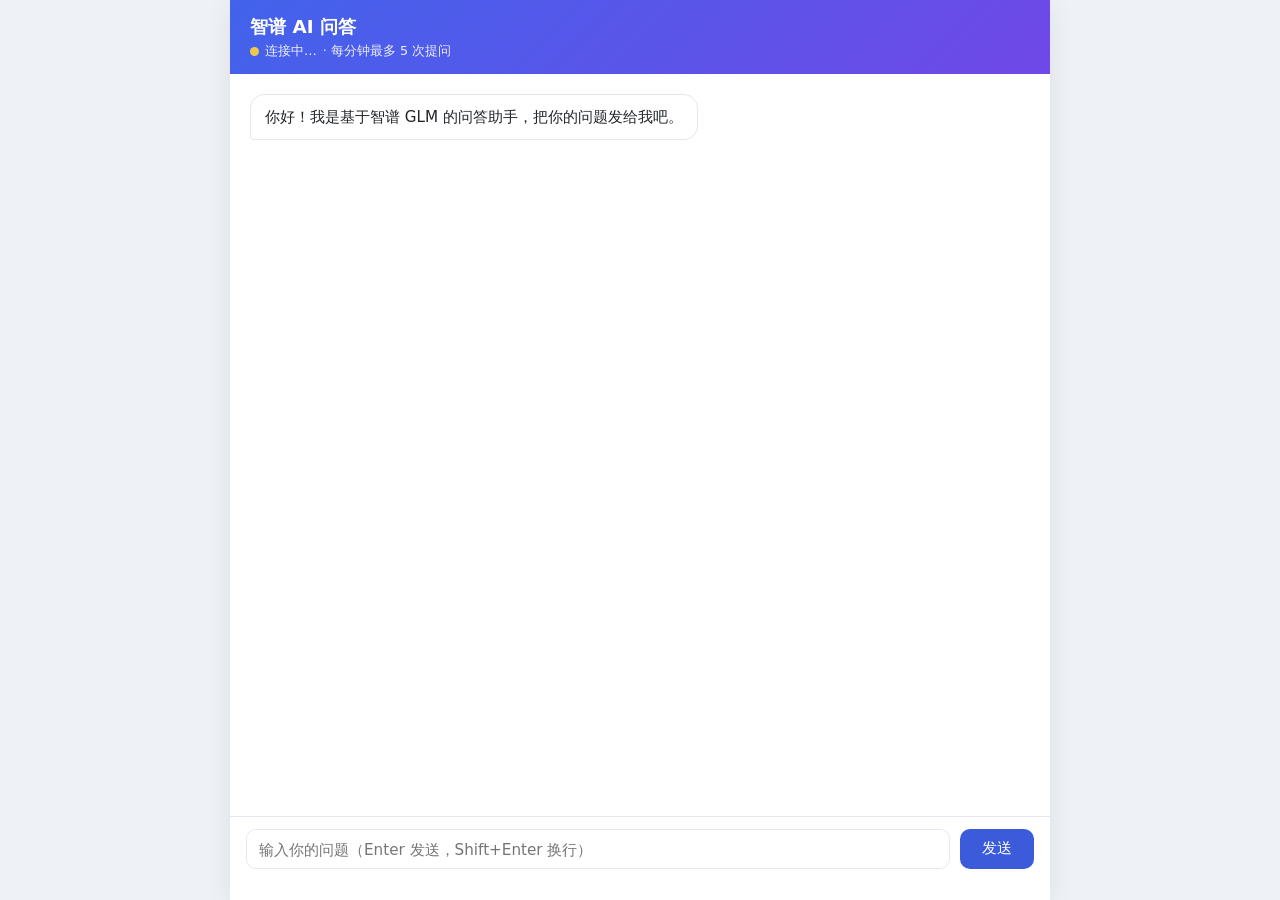
==== index.html @ 63be8aa4 "Update index.html" ====
<!DOCTYPE html>
<html lang="zh-CN">
<head>
<meta charset="UTF-8" />
<meta name="viewport" content="width=device-width, initial-scale=1.0" />
<title>智谱 AI 问答</title>
<style>
  :root {
    --bg: #eef1f6;
    --panel: #ffffff;
    --primary: #3b5bdb;
    --primary-dark: #2f4bbf;
    --text: #212529;
    --muted: #868e96;
    --border: #e4e8f0;
    --danger: #e03131;
    --warn-bg: #fff3bf;
    --warn-fg: #e67700;
  }
  * { box-sizing: border-box; }
  html, body { height: 100%; }
  body {
    margin: 0;
    font-family: "Segoe UI", "Microsoft YaHei", system-ui, sans-serif;
    background: var(--bg);
    color: var(--text);
    display: flex;
    justify-content: center;
  }
  .wrap {
    width: 100%;
    max-width: 820px;
    height: 100vh;
    display: flex;
    flex-direction: column;
    background: var(--panel);
    box-shadow: 0 4px 24px rgba(0, 0, 0, .08);
  }
  header {
    padding: 14px 20px;
    color: #fff;
    background: linear-gradient(135deg, #4263eb 0%, #7048e8 50%, #4263eb 100%);
    background-size: 200% 200%;
    animation: gradientFlow 9s ease infinite;
  }
  @keyframes gradientFlow { 0%, 100% { background-position: 0% 50%; } 50% { background-position: 100% 50%; } }
  header h1 { margin: 0; font-size: 1.15rem; font-weight: 600; }
  header .sub {
    margin: 4px 0 0;
    font-size: .8rem;
    opacity: .9;
    display: flex;
    align-items: center;
    gap: 6px;
  }
  .conn-dot { width: 9px; height: 9px; border-radius: 50%; background: #adb5bd; flex: none; transition: background .2s; }
  .conn-dot.ok { background: #40c057; }
  .conn-dot.off { background: #fa5252; }
  .conn-dot.wait { background: #ffd43b; animation: pulse 1s ease infinite; }
  @keyframes pulse { 0%, 100% { opacity: 1; } 50% { opacity: .3; } }
  .conn-banner {
    display: flex;
    align-items: center;
    justify-content: center;
    gap: 12px;
    padding: 8px 16px;
    font-size: .85rem;
    background: var(--warn-bg);
    color: var(--warn-fg);
    border-bottom: 1px solid #ffe066;
    animation: slideDown .25s ease-out;
  }
  .conn-banner.hidden { display: none; }
  @keyframes slideDown { from { opacity: 0; transform: translateY(-8px); } }
  .conn-banner button {
    border: 1px solid var(--warn-fg);
    background: transparent;
    color: var(--warn-fg);
    border-radius: 6px;
    padding: 2px 12px;
    font-size: .8rem;
    cursor: pointer;
    transition: background .15s, color .15s;
  }
  .conn-banner button:hover { background: var(--warn-fg); color: #fff; }
  .chat {
    flex: 1;
    overflow-y: auto;
    scroll-behavior: smooth;
    padding: 20px;
    display: flex;
    flex-direction: column;
    gap: 12px;
  }
  .msg {
    max-width: 78%;
    padding: 10px 14px;
    border-radius: 14px;
    line-height: 1.6;
    font-size: .95rem;
    white-space: pre-wrap;
    word-break: break-word;
    animation: pop .28s cubic-bezier(.22, .9, .35, 1.18);
    transform-origin: bottom left;
  }
  @keyframes pop { from { opacity: 0; transform: translateY(8px) scale(.97); } }
  .msg.bot {
    align-self: flex-start;
    background: var(--panel);
    border: 1px solid var(--border);
    border-bottom-left-radius: 4px;
  }
  .msg.user {
    align-self: flex-end;
    background: var(--primary);
    color: #fff;
    border-bottom-right-radius: 4px;
    transform-origin: bottom right;
  }
  .msg.error {
    align-self: center;
    background: #fff5f5;
    color: var(--danger);
    border: 1px solid #ffc9c9;
    font-size: .85rem;
    max-width: 92%;
  }
  .msg.typing { display: flex; align-items: center; padding: 14px 18px; }
  .msg.typing .dot {
    width: 7px;
    height: 7px;
    margin: 0 3px;
    border-radius: 50%;
    background: #adb5bd;
    animation: bounce 1.2s ease infinite;
  }
  .msg.typing .dot:nth-child(2) { animation-delay: .18s; }
  .msg.typing .dot:nth-child(3) { animation-delay: .36s; }
  @keyframes bounce { 0%, 60%, 100% { transform: translateY(0); opacity: .4; } 30% { transform: translateY(-5px); opacity: 1; } }
  .input-bar {
    display: flex;
    gap: 10px;
    padding: 12px 16px 16px;
    border-top: 1px solid var(--border);
  }
  .input-bar textarea {
    flex: 1;
    resize: none;
    border: 1px solid var(--border);
    border-radius: 10px;
    padding: 10px 12px;
    font: inherit;
    font-size: .95rem;
    max-height: 140px;
    outline: none;
    transition: border-color .15s, box-shadow .15s;
  }
  .input-bar textarea:focus { border-color: var(--primary); box-shadow: 0 0 0 3px rgba(59, 91, 219, .15); }
  .input-bar button {
    border: 0;
    background: var(--primary);
    color: #fff;
    padding: 0 22px;
    border-radius: 10px;
    font-size: .95rem;
    cursor: pointer;
    white-space: nowrap;
    transition: background .15s, transform .1s, box-shadow .15s, opacity .15s;
  }
  .input-bar button:hover:not(:disabled) { background: var(--primary-dark); box-shadow: 0 3px 10px rgba(59, 91, 219, .35); }
  .input-bar button:active:not(:disabled) { transform: translateY(1px); }
  .input-bar button:disabled { opacity: .55; cursor: not-allowed; }
  .input-bar button.loading::before {
    content: "";
    display: inline-block;
    width: 12px;
    height: 12px;
    margin-right: 7px;
    border: 2px solid rgba(255, 255, 255, .4);
    border-top-color: #fff;
    border-radius: 50%;
    vertical-align: -2px;
    animation: spin .7s linear infinite;
  }
  @keyframes spin { to { transform: rotate(360deg); } }
  .status {
    margin: 0;
    padding: 0 16px 10px;
    font-size: .8rem;
    color: var(--muted);
    text-align: center;
    min-height: 1.2em;
    transition: color .2s;
  }
  .status.warn { color: #e8590c; }
  .status.err { color: var(--danger); }
  :focus-visible { outline: 2px solid var(--primary); outline-offset: 2px; }
  @media (prefers-reduced-motion: reduce) {
    *, *::before, *::after { animation: none !important; transition: none !important; }
    .chat { scroll-behavior: auto; }
  }
</style>
</head>
<body>
<div class="wrap">
  <header>
    <h1>智谱 AI 问答</h1>
    <p class="sub">
      <span class="conn-dot wait" id="conn-dot"></span>
      <span id="conn-text">连接中…</span>
      <span>· 每分钟最多 5 次提问</span>
    </p>
  </header>
  <div class="conn-banner hidden" id="conn-banner">
    <span>后端连接断开，请确认服务已启动</span>
    <button type="button" id="retry-btn">重试连接</button>
  </div>
  <main class="chat" id="chat">
    <div class="msg bot">你好！我是基于智谱 GLM 的问答助手，把你的问题发给我吧。</div>
  </main>
  <form class="input-bar" id="form">
    <textarea id="input" rows="1" placeholder="输入你的问题（Enter 发送，Shift+Enter 换行）"></textarea>
    <button id="send" type="submit">发送</button>
  </form>
  <p class="status" id="status"></p>
</div>
<script>
  const chat = document.getElementById('chat');
  const input = document.getElementById('input');
  const sendBtn = document.getElementById('send');
  const statusEl = document.getElementById('status');
  const form = document.getElementById('form');
  const connDot = document.getElementById('conn-dot');
  const connText = document.getElementById('conn-text');
  const connBanner = document.getElementById('conn-banner');
  const retryBtn = document.getElementById('retry-btn');

  // ===== 后端地址配置 =====
  // 推荐留空：与网页同源，直接用浏览器打开后端地址（如 http://127.0.0.1:8000）即可。
  // 前后端分离部署时改成完整地址，例如 'http://192.168.1.100:8000'。
  const API_BASE = '';
  // 双击本地文件（file://）且未配置地址时，自动指向本机后端
  const API_BASE_EFFECTIVE = API_BASE || (location.protocol === 'file:' ? 'http://1xsever.w1.luyouxia.net' : '');

  const HEALTH_TIMEOUT_MS = 5000;    // 健康检查超时
  const HEALTH_INTERVAL_MS = 30000;  // 后台轮询间隔

  let sending = false;
  let keyWarned = false;
  let typingEl = null;

  function addMessage(kind, text) {
    const div = document.createElement('div');
    div.className = 'msg ' + kind;
    div.textContent = text;  // textContent 渲染，防 XSS，不解析 HTML
    chat.appendChild(div);
    chat.scrollTop = chat.scrollHeight;
    return div;
  }

  function setStatus(text, level) {
    statusEl.textContent = text || '';
    statusEl.className = 'status' + (level ? ' ' + level : '');
  }

  function setConnState(state, label) {
    connDot.className = 'conn-dot ' + state;
    connText.textContent = label || '';
    connBanner.classList.toggle('hidden', state !== 'off');
  }

  function showTyping() {
    hideTyping();
    const div = document.createElement('div');
    div.className = 'msg bot typing';
    div.innerHTML = '<span class="dot"></span><span class="dot"></span><span class="dot"></span>';
    chat.appendChild(div);
    chat.scrollTop = chat.scrollHeight;
    typingEl = div;
  }

  function hideTyping() {
    if (typingEl) { typingEl.remove(); typingEl = null; }
  }

  // 健康检查：带重试退避；silent 模式用于后台轮询（不打扰用户）
  async function checkHealth(retries = 3, silent = false) {
    if (!silent) setConnState('wait', '连接中…');
    for (let i = 0; i < retries; i++) {
      const ctrl = new AbortController();
      const timer = setTimeout(() => ctrl.abort(), HEALTH_TIMEOUT_MS);
      try {
        const res = await fetch(API_BASE_EFFECTIVE + '/api/health', { signal: ctrl.signal });
        const h = await res.json();
        if (h.key_configured) {
          setConnState('ok', '在线 · ' + h.model);
          if (!silent) setStatus('当前模型：' + h.model + ' · 每分钟最多 ' + h.rate_limit_per_minute + ' 次');
        } else {
          setConnState('ok', '在线 · 未配置 Key');
          if (!keyWarned) {
            keyWarned = true;
            addMessage('error', '⚠ 提示：后端未配置 API Key（.env 的 ZHIPU_API_KEY 为空），当前无法回答问题。');
          }
        }
        return;
      } catch (e) {
        if (i < retries - 1) await new Promise(r => setTimeout(r, 1500 * (i + 1)));
      } finally {
        clearTimeout(timer);
      }
    }
    setConnState('off', '后端离线');
    if (!silent && !statusEl.textContent) setStatus('无法连接到后端 ' + API_BASE_EFFECTIVE, 'err');
  }

  async function send() {
    const text = input.value.trim();
    if (!text || sending) return;
    addMessage('user', text);
    input.value = '';
    input.style.height = 'auto';
    sending = true;
    sendBtn.disabled = true;
    sendBtn.classList.add('loading');
    setStatus('思考中…');
    showTyping();
    try {
      const res = await fetch(API_BASE_EFFECTIVE + '/api/chat', {
        method: 'POST',
        headers: { 'Content-Type': 'application/json' },
        body: JSON.stringify({ message: text }),
      });
      const data = await res.json().catch(() => null);
      if (res.ok) {
        addMessage('bot', data.reply || '（空回答）');
        setStatus('');
      } else {
        let msg = (data && (data.error || data.detail)) || '请求失败（HTTP ' + res.status + '）';
        if (typeof msg === 'object') msg = JSON.stringify(msg);
        if (res.status === 429 && data && data.retry_after_seconds) {
          msg += '，约 ' + data.retry_after_seconds + ' 秒后可重试';
        }
        addMessage('error', '⚠ ' + msg);
        setStatus(msg, 'err');
      }
    } catch (e) {
      const t = '⚠ 无法连接后端（' + API_BASE_EFFECTIVE + '）：请确认后端已启动、地址端口正确、防火墙已放行。';
      addMessage('error', t);
      setStatus(t.slice(2), 'err');
      setConnState('off', '后端离线');
    } finally {
      hideTyping();
      sending = false;
      sendBtn.disabled = false;
      sendBtn.classList.remove('loading');
      input.focus();
    }
  }

  form.addEventListener('submit', (e) => { e.preventDefault(); send(); });
  input.addEventListener('keydown', (e) => {
    if (e.key === 'Enter' && !e.shiftKey) { e.preventDefault(); send(); }
  });
  input.addEventListener('input', () => {
    input.style.height = 'auto';
    input.style.height = Math.min(input.scrollHeight, 140) + 'px';
  });
  retryBtn.addEventListener('click', () => checkHealth(2));
  window.addEventListener('online', () => checkHealth(2));
  window.addEventListener('offline', () => setConnState('off', '网络离线'));

  if (location.protocol === 'file:' && !API_BASE) {
    addMessage('error', '⚠ 提示：当前是双击打开的本地文件，已自动连接 http://zz.frp.one:55655。建议直接在浏览器地址栏访问该地址。');
  }

  checkHealth();
  setInterval(() => { if (!sending) checkHealth(1, true); }, HEALTH_INTERVAL_MS);
</script>
</body>
</html>
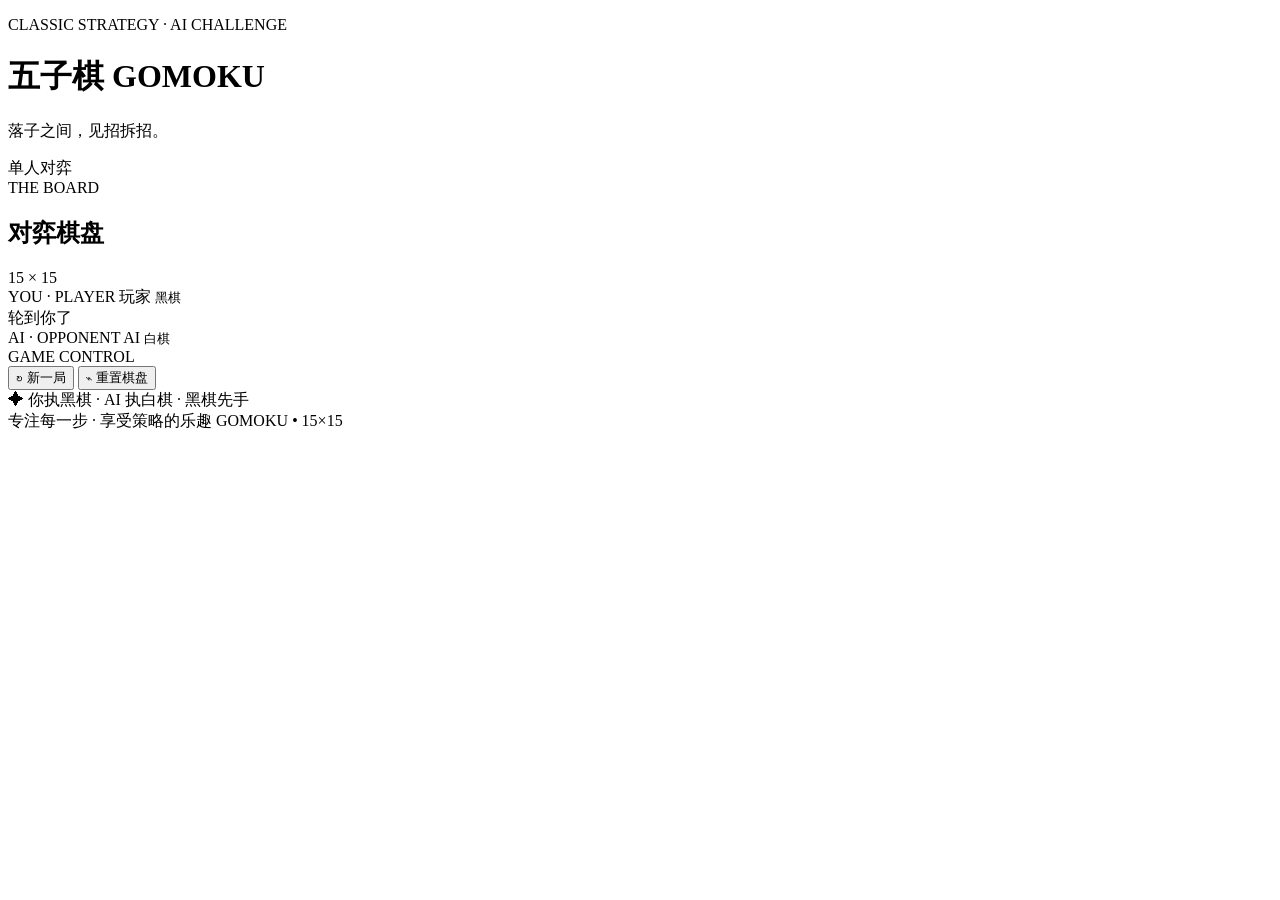
==== commit ee733fb9: "更新 index.html" ====
--- a/index.html
+++ b/index.html
@@ -1,380 +1,88 @@
 <!DOCTYPE html>
 <html lang="zh-CN">
 <head>
-<meta charset="UTF-8" />
-<meta name="viewport" content="width=device-width, initial-scale=1.0" />
-<title>智谱 AI 问答</title>
-<style>
-  :root {
-    --bg: #eef1f6;
-    --panel: #ffffff;
-    --primary: #3b5bdb;
-    --primary-dark: #2f4bbf;
-    --text: #212529;
-    --muted: #868e96;
-    --border: #e4e8f0;
-    --danger: #e03131;
-    --warn-bg: #fff3bf;
-    --warn-fg: #e67700;
-  }
-  * { box-sizing: border-box; }
-  html, body { height: 100%; }
-  body {
-    margin: 0;
-    font-family: "Segoe UI", "Microsoft YaHei", system-ui, sans-serif;
-    background: var(--bg);
-    color: var(--text);
-    display: flex;
-    justify-content: center;
-  }
-  .wrap {
-    width: 100%;
-    max-width: 820px;
-    height: 100vh;
-    display: flex;
-    flex-direction: column;
-    background: var(--panel);
-    box-shadow: 0 4px 24px rgba(0, 0, 0, .08);
-  }
-  header {
-    padding: 14px 20px;
-    color: #fff;
-    background: linear-gradient(135deg, #4263eb 0%, #7048e8 50%, #4263eb 100%);
-    background-size: 200% 200%;
-    animation: gradientFlow 9s ease infinite;
-  }
-  @keyframes gradientFlow { 0%, 100% { background-position: 0% 50%; } 50% { background-position: 100% 50%; } }
-  header h1 { margin: 0; font-size: 1.15rem; font-weight: 600; }
-  header .sub {
-    margin: 4px 0 0;
-    font-size: .8rem;
-    opacity: .9;
-    display: flex;
-    align-items: center;
-    gap: 6px;
-  }
-  .conn-dot { width: 9px; height: 9px; border-radius: 50%; background: #adb5bd; flex: none; transition: background .2s; }
-  .conn-dot.ok { background: #40c057; }
-  .conn-dot.off { background: #fa5252; }
-  .conn-dot.wait { background: #ffd43b; animation: pulse 1s ease infinite; }
-  @keyframes pulse { 0%, 100% { opacity: 1; } 50% { opacity: .3; } }
-  .conn-banner {
-    display: flex;
-    align-items: center;
-    justify-content: center;
-    gap: 12px;
-    padding: 8px 16px;
-    font-size: .85rem;
-    background: var(--warn-bg);
-    color: var(--warn-fg);
-    border-bottom: 1px solid #ffe066;
-    animation: slideDown .25s ease-out;
-  }
-  .conn-banner.hidden { display: none; }
-  @keyframes slideDown { from { opacity: 0; transform: translateY(-8px); } }
-  .conn-banner button {
-    border: 1px solid var(--warn-fg);
-    background: transparent;
-    color: var(--warn-fg);
-    border-radius: 6px;
-    padding: 2px 12px;
-    font-size: .8rem;
-    cursor: pointer;
-    transition: background .15s, color .15s;
-  }
-  .conn-banner button:hover { background: var(--warn-fg); color: #fff; }
-  .chat {
-    flex: 1;
-    overflow-y: auto;
-    scroll-behavior: smooth;
-    padding: 20px;
-    display: flex;
-    flex-direction: column;
-    gap: 12px;
-  }
-  .msg {
-    max-width: 78%;
-    padding: 10px 14px;
-    border-radius: 14px;
-    line-height: 1.6;
-    font-size: .95rem;
-    white-space: pre-wrap;
-    word-break: break-word;
-    animation: pop .28s cubic-bezier(.22, .9, .35, 1.18);
-    transform-origin: bottom left;
-  }
-  @keyframes pop { from { opacity: 0; transform: translateY(8px) scale(.97); } }
-  .msg.bot {
-    align-self: flex-start;
-    background: var(--panel);
-    border: 1px solid var(--border);
-    border-bottom-left-radius: 4px;
-  }
-  .msg.user {
-    align-self: flex-end;
-    background: var(--primary);
-    color: #fff;
-    border-bottom-right-radius: 4px;
-    transform-origin: bottom right;
-  }
-  .msg.error {
-    align-self: center;
-    background: #fff5f5;
-    color: var(--danger);
-    border: 1px solid #ffc9c9;
-    font-size: .85rem;
-    max-width: 92%;
-  }
-  .msg.typing { display: flex; align-items: center; padding: 14px 18px; }
-  .msg.typing .dot {
-    width: 7px;
-    height: 7px;
-    margin: 0 3px;
-    border-radius: 50%;
-    background: #adb5bd;
-    animation: bounce 1.2s ease infinite;
-  }
-  .msg.typing .dot:nth-child(2) { animation-delay: .18s; }
-  .msg.typing .dot:nth-child(3) { animation-delay: .36s; }
-  @keyframes bounce { 0%, 60%, 100% { transform: translateY(0); opacity: .4; } 30% { transform: translateY(-5px); opacity: 1; } }
-  .input-bar {
-    display: flex;
-    gap: 10px;
-    padding: 12px 16px 16px;
-    border-top: 1px solid var(--border);
-  }
-  .input-bar textarea {
-    flex: 1;
-    resize: none;
-    border: 1px solid var(--border);
-    border-radius: 10px;
-    padding: 10px 12px;
-    font: inherit;
-    font-size: .95rem;
-    max-height: 140px;
-    outline: none;
-    transition: border-color .15s, box-shadow .15s;
-  }
-  .input-bar textarea:focus { border-color: var(--primary); box-shadow: 0 0 0 3px rgba(59, 91, 219, .15); }
-  .input-bar button {
-    border: 0;
-    background: var(--primary);
-    color: #fff;
-    padding: 0 22px;
-    border-radius: 10px;
-    font-size: .95rem;
-    cursor: pointer;
-    white-space: nowrap;
-    transition: background .15s, transform .1s, box-shadow .15s, opacity .15s;
-  }
-  .input-bar button:hover:not(:disabled) { background: var(--primary-dark); box-shadow: 0 3px 10px rgba(59, 91, 219, .35); }
-  .input-bar button:active:not(:disabled) { transform: translateY(1px); }
-  .input-bar button:disabled { opacity: .55; cursor: not-allowed; }
-  .input-bar button.loading::before {
-    content: "";
-    display: inline-block;
-    width: 12px;
-    height: 12px;
-    margin-right: 7px;
-    border: 2px solid rgba(255, 255, 255, .4);
-    border-top-color: #fff;
-    border-radius: 50%;
-    vertical-align: -2px;
-    animation: spin .7s linear infinite;
-  }
-  @keyframes spin { to { transform: rotate(360deg); } }
-  .status {
-    margin: 0;
-    padding: 0 16px 10px;
-    font-size: .8rem;
-    color: var(--muted);
-    text-align: center;
-    min-height: 1.2em;
-    transition: color .2s;
-  }
-  .status.warn { color: #e8590c; }
-  .status.err { color: var(--danger); }
-  :focus-visible { outline: 2px solid var(--primary); outline-offset: 2px; }
-  @media (prefers-reduced-motion: reduce) {
-    *, *::before, *::after { animation: none !important; transition: none !important; }
-    .chat { scroll-behavior: auto; }
-  }
-</style>
+    <meta charset="UTF-8">
+    <meta name="viewport" content="width=device-width, initial-scale=1.0, viewport-fit=cover">
+    <meta name="theme-color" content="#111923">
+    <meta name="description" content="与 AI 对弈的五子棋游戏">
+    <title>五子棋 · 与 AI 对弈</title>
+    <link rel="preconnect" href="https://fonts.googleapis.com">
+    <link rel="preconnect" href="https://fonts.gstatic.com" crossorigin>
+    <link href="https://fonts.googleapis.com/css2?family=DM+Sans:wght@400;500;600;700;800&family=Noto+Sans+SC:wght@400;500;600;700;800&display=swap" rel="stylesheet">
+    <link rel="stylesheet" href="style.css">
 </head>
 <body>
-<div class="wrap">
-  <header>
-    <h1>智谱 AI 问答</h1>
-    <p class="sub">
-      <span class="conn-dot wait" id="conn-dot"></span>
-      <span id="conn-text">连接中…</span>
-      <span>· 每分钟最多 5 次提问</span>
-    </p>
-  </header>
-  <div class="conn-banner hidden" id="conn-banner">
-    <span>后端连接断开，请确认服务已启动</span>
-    <button type="button" id="retry-btn">重试连接</button>
-  </div>
-  <main class="chat" id="chat">
-    <div class="msg bot">你好！我是基于智谱 GLM 的问答助手，把你的问题发给我吧。</div>
-  </main>
-  <form class="input-bar" id="form">
-    <textarea id="input" rows="1" placeholder="输入你的问题（Enter 发送，Shift+Enter 换行）"></textarea>
-    <button id="send" type="submit">发送</button>
-  </form>
-  <p class="status" id="status"></p>
-</div>
-<script>
-  const chat = document.getElementById('chat');
-  const input = document.getElementById('input');
-  const sendBtn = document.getElementById('send');
-  const statusEl = document.getElementById('status');
-  const form = document.getElementById('form');
-  const connDot = document.getElementById('conn-dot');
-  const connText = document.getElementById('conn-text');
-  const connBanner = document.getElementById('conn-banner');
-  const retryBtn = document.getElementById('retry-btn');
+    <main class="app-shell">
+        <header class="page-header">
+            <div class="brand-mark" aria-hidden="true"><span></span><span></span><span></span></div>
+            <div class="brand-copy">
+                <p class="eyebrow">CLASSIC STRATEGY · AI CHALLENGE</p>
+                <h1>五子棋 <span>GOMOKU</span></h1>
+                <p class="subtitle">落子之间，见招拆招。</p>
+            </div>
+            <div class="header-chip"><span class="live-dot"></span> 单人对弈</div>
+        </header>
 
-  // ===== 后端地址配置 =====
-  // 推荐留空：与网页同源，直接用浏览器打开后端地址（如 http://127.0.0.1:8000）即可。
-  // 前后端分离部署时改成完整地址，例如 'http://192.168.1.100:8000'。
-  const API_BASE = '';
-  // 双击本地文件（file://）且未配置地址时，自动指向本机后端
-  const API_BASE_EFFECTIVE = API_BASE || (location.protocol === 'file:' ? 'http://1xsever.w1.luyouxia.net' : '');
+        <section class="game-container" aria-label="五子棋游戏">
+            <div class="board-wrapper">
+                <div class="board-heading">
+                    <div>
+                        <span class="section-kicker">THE BOARD</span>
+                        <h2>对弈棋盘</h2>
+                    </div>
+                    <span class="board-size">15 × 15</span>
+                </div>
 
-  const HEALTH_TIMEOUT_MS = 5000;    // 健康检查超时
-  const HEALTH_INTERVAL_MS = 30000;  // 后台轮询间隔
+                <div class="board-frame">
+                    <div class="board" id="goban" aria-label="15乘15五子棋棋盘"></div>
+                </div>
 
-  let sending = false;
-  let keyWarned = false;
-  let typingEl = null;
+                <div class="control-panel">
+                    <div class="player-card">
+                        <div class="indicator black-piece" aria-hidden="true"></div>
+                        <div class="label">
+                            <span>YOU · PLAYER</span>
+                            <span>玩家 <small>黑棋</small></span>
+                        </div>
+                    </div>
 
-  function addMessage(kind, text) {
-    const div = document.createElement('div');
-    div.className = 'msg ' + kind;
-    div.textContent = text;  // textContent 渲染，防 XSS，不解析 HTML
-    chat.appendChild(div);
-    chat.scrollTop = chat.scrollHeight;
-    return div;
-  }
+                    <div class="turn-status" id="turnStatus" aria-live="polite">
+                        <span class="dot"></span> 轮到你了
+                    </div>
 
-  function setStatus(text, level) {
-    statusEl.textContent = text || '';
-    statusEl.className = 'status' + (level ? ' ' + level : '');
-  }
+                    <div class="player-card ai-card">
+                        <div class="indicator white-piece" aria-hidden="true"></div>
+                        <div class="label">
+                            <span>AI · OPPONENT</span>
+                            <span>AI <small>白棋</small></span>
+                        </div>
+                    </div>
+                </div>
 
-  function setConnState(state, label) {
-    connDot.className = 'conn-dot ' + state;
-    connText.textContent = label || '';
-    connBanner.classList.toggle('hidden', state !== 'off');
-  }
+                <div class="action-area">
+                    <div class="action-caption">GAME CONTROL</div>
+                    <div class="action-buttons">
+                        <button class="btn" id="newGame" type="button">
+                            <span class="button-icon" aria-hidden="true">↻</span> 新一局
+                        </button>
+                        <button class="btn reset" id="resetGame" type="button">
+                            <span class="button-icon" aria-hidden="true">⌁</span> 重置棋盘
+                        </button>
+                    </div>
+                </div>
 
-  function showTyping() {
-    hideTyping();
-    const div = document.createElement('div');
-    div.className = 'msg bot typing';
-    div.innerHTML = '<span class="dot"></span><span class="dot"></span><span class="dot"></span>';
-    chat.appendChild(div);
-    chat.scrollTop = chat.scrollHeight;
-    typingEl = div;
-  }
+                <div class="hint-note" id="hintNote">
+                    <span class="hint-icon" aria-hidden="true">✦</span>
+                    你执黑棋 · AI 执白棋 · 黑棋先手
+                </div>
+            </div>
+        </section>
 
-  function hideTyping() {
-    if (typingEl) { typingEl.remove(); typingEl = null; }
-  }
-
-  // 健康检查：带重试退避；silent 模式用于后台轮询（不打扰用户）
-  async function checkHealth(retries = 3, silent = false) {
-    if (!silent) setConnState('wait', '连接中…');
-    for (let i = 0; i < retries; i++) {
-      const ctrl = new AbortController();
-      const timer = setTimeout(() => ctrl.abort(), HEALTH_TIMEOUT_MS);
-      try {
-        const res = await fetch(API_BASE_EFFECTIVE + '/api/health', { signal: ctrl.signal });
-        const h = await res.json();
-        if (h.key_configured) {
-          setConnState('ok', '在线 · ' + h.model);
-          if (!silent) setStatus('当前模型：' + h.model + ' · 每分钟最多 ' + h.rate_limit_per_minute + ' 次');
-        } else {
-          setConnState('ok', '在线 · 未配置 Key');
-          if (!keyWarned) {
-            keyWarned = true;
-            addMessage('error', '⚠ 提示：后端未配置 API Key（.env 的 ZHIPU_API_KEY 为空），当前无法回答问题。');
-          }
-        }
-        return;
-      } catch (e) {
-        if (i < retries - 1) await new Promise(r => setTimeout(r, 1500 * (i + 1)));
-      } finally {
-        clearTimeout(timer);
-      }
-    }
-    setConnState('off', '后端离线');
-    if (!silent && !statusEl.textContent) setStatus('无法连接到后端 ' + API_BASE_EFFECTIVE, 'err');
-  }
-
-  async function send() {
-    const text = input.value.trim();
-    if (!text || sending) return;
-    addMessage('user', text);
-    input.value = '';
-    input.style.height = 'auto';
-    sending = true;
-    sendBtn.disabled = true;
-    sendBtn.classList.add('loading');
-    setStatus('思考中…');
-    showTyping();
-    try {
-      const res = await fetch(API_BASE_EFFECTIVE + '/api/chat', {
-        method: 'POST',
-        headers: { 'Content-Type': 'application/json' },
-        body: JSON.stringify({ message: text }),
-      });
-      const data = await res.json().catch(() => null);
-      if (res.ok) {
-        addMessage('bot', data.reply || '（空回答）');
-        setStatus('');
-      } else {
-        let msg = (data && (data.error || data.detail)) || '请求失败（HTTP ' + res.status + '）';
-        if (typeof msg === 'object') msg = JSON.stringify(msg);
-        if (res.status === 429 && data && data.retry_after_seconds) {
-          msg += '，约 ' + data.retry_after_seconds + ' 秒后可重试';
-        }
-        addMessage('error', '⚠ ' + msg);
-        setStatus(msg, 'err');
-      }
-    } catch (e) {
-      const t = '⚠ 无法连接后端（' + API_BASE_EFFECTIVE + '）：请确认后端已启动、地址端口正确、防火墙已放行。';
-      addMessage('error', t);
-      setStatus(t.slice(2), 'err');
-      setConnState('off', '后端离线');
-    } finally {
-      hideTyping();
-      sending = false;
-      sendBtn.disabled = false;
-      sendBtn.classList.remove('loading');
-      input.focus();
-    }
-  }
-
-  form.addEventListener('submit', (e) => { e.preventDefault(); send(); });
-  input.addEventListener('keydown', (e) => {
-    if (e.key === 'Enter' && !e.shiftKey) { e.preventDefault(); send(); }
-  });
-  input.addEventListener('input', () => {
-    input.style.height = 'auto';
-    input.style.height = Math.min(input.scrollHeight, 140) + 'px';
-  });
-  retryBtn.addEventListener('click', () => checkHealth(2));
-  window.addEventListener('online', () => checkHealth(2));
-  window.addEventListener('offline', () => setConnState('off', '网络离线'));
-
-  if (location.protocol === 'file:' && !API_BASE) {
-    addMessage('error', '⚠ 提示：当前是双击打开的本地文件，已自动连接 http://zz.frp.one:55655。建议直接在浏览器地址栏访问该地址。');
-  }
-
-  checkHealth();
-  setInterval(() => { if (!sending) checkHealth(1, true); }, HEALTH_INTERVAL_MS);
-</script>
+        <footer class="page-footer">
+            <span>专注每一步 · 享受策略的乐趣</span>
+            <span class="footer-mark">GOMOKU <i>•</i> 15×15</span>
+        </footer>
+    </main>
+    <script src="script.js"></script>
 </body>
 </html>
